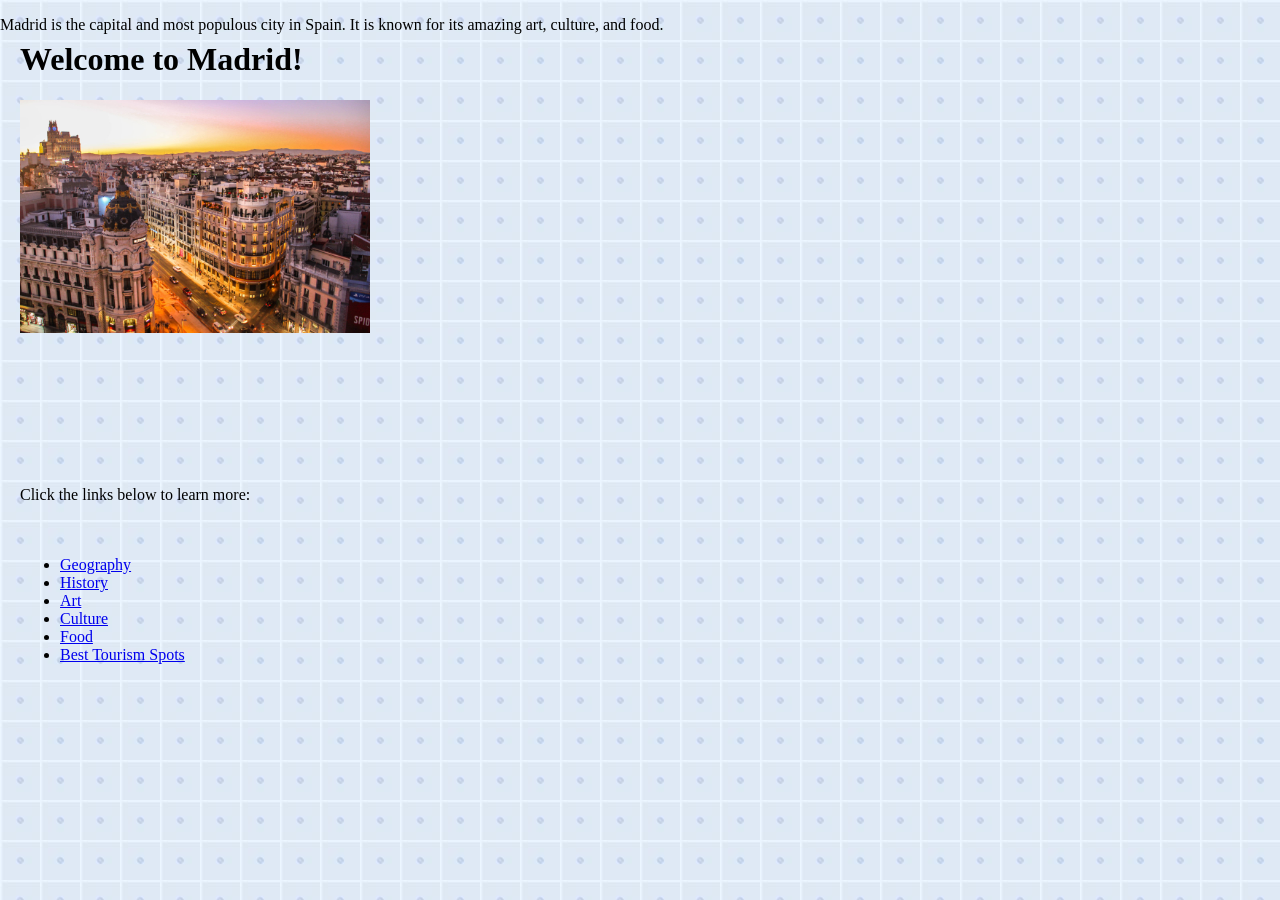
==== Madrid.html @ 9ad86ae4 "Add files via upload" ====
<!DOCTYPE HTML>
<html>
<head>
    <title>Madrid</title>
    <link rel="stylesheet" type="text/css" href="styles.css">
</head>

<body>

<div id="page">
    <h1 id="title">Welcome to Madrid!</h1>

    <div id="photo">
        <img src="madrid.jpg" alt="View of Madrid">
    </div>

    <p id="intro">
        Madrid is the capital and most populous city in Spain. It is known for its amazing art, culture, and food.
    </p>

    <p id="text">
        Click the links below to learn more:
    </p>

    <ul id="list">
        <li><a href="geography.html">Geography</a></li>
        <li><a href="history.html">History</a></li>
        <li><a href="art.html">Art</a></li>
        <li><a href="culture.html">Culture</a></li>
        <li><a href="food.html">Food</a></li>
        <li><a href="tourism.html">Best Tourism Spots</a></li>
    </ul>
</div>

</body>
</html>
---- styles.css ----
body {
    background-image: url("background.jpg");
}

#page {
    position: absolute;
    top: 0px;
    left: 0px;
}

#title {
    position: absolute;
    top: 20px;
    left: 20px;
    width: 500px;
    text-align: left;
}


#photo {
    position: absolute;
    top: 100px;
    left: 20px;
}

#photo img {
    width: 350px;
}

#text {
    position: absolute;
    top: 470px;
    left: 20px;
    width: 500px;
    text-align: left;
}


#list {
    position: absolute;
    top: 540px;
    left: 20px;
}


#link {
    position: absolute;
    top: 610px;
    left: 20px;
}
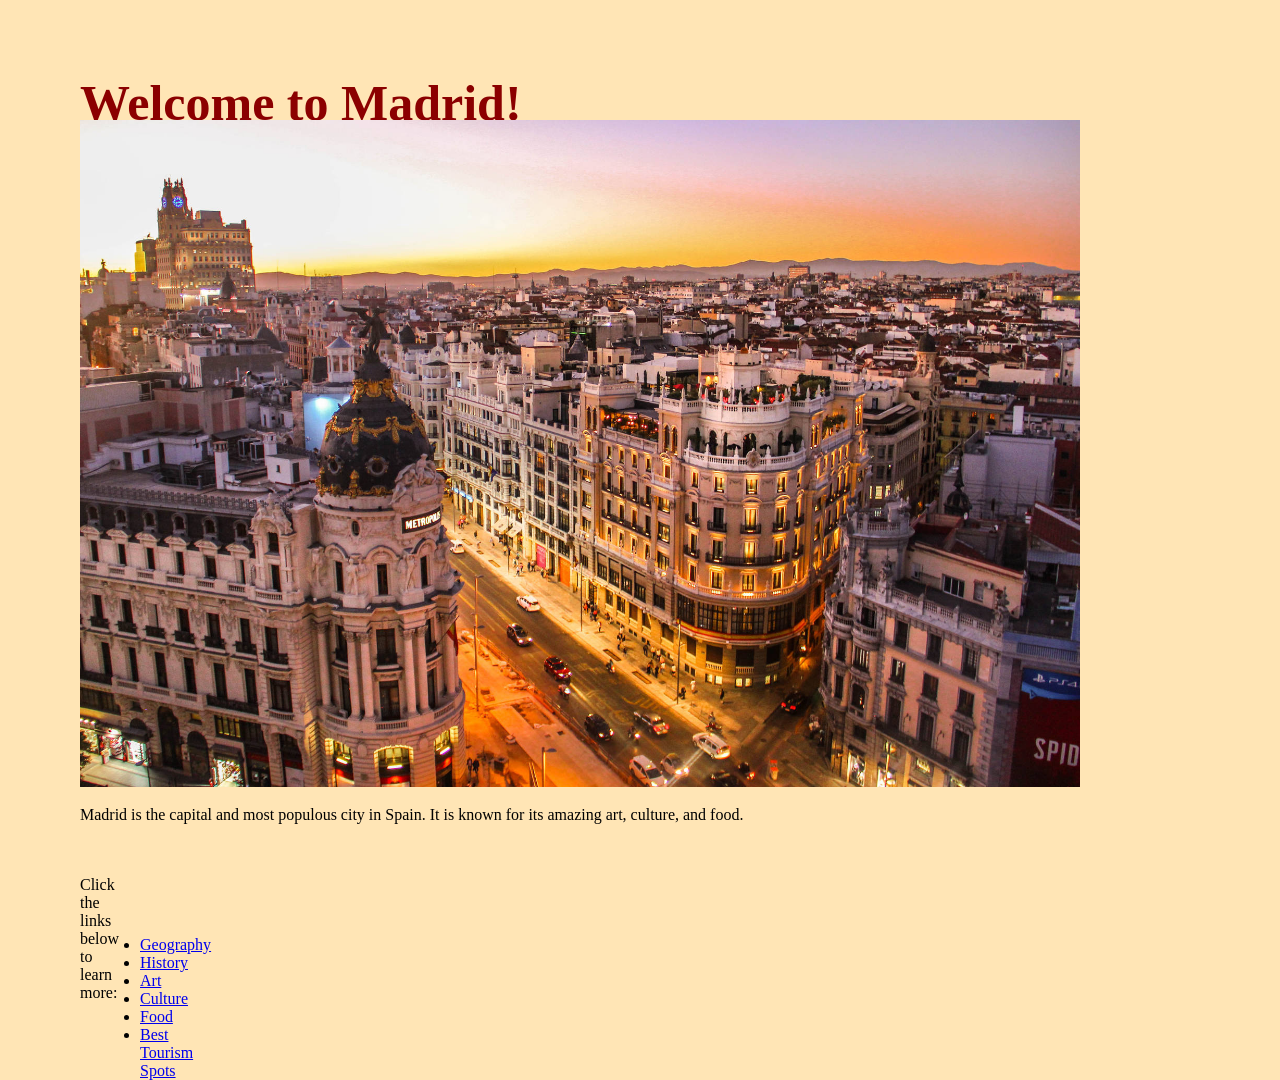
==== commit 037276dc: "Add files via upload" ====
--- a/Madrid.html
+++ b/Madrid.html
@@ -2,7 +2,7 @@
 <html>
 <head>
     <title>Madrid</title>
-    <link rel="stylesheet" type="text/css" href="styles.css">
+    <link rel="stylesheet" type="text/css" href="style.css">
 </head>
 
 <body>
--- a/style.css
+++ b/style.css
@@ -0,0 +1,50 @@
+body {
+    background-image: url("peach.jpg");
+}
+
+
+#page {
+    position: absolute;
+    top: 40px;
+    left: 80px;
+}
+
+
+#title {
+    position: absolute;
+    top: 0px;
+    left: 0px;
+    width: 900px;
+    color: darkred;
+    font-size: 50px;
+}
+
+
+#photo {
+    position: absolute;
+    top: 80px;
+    left: 0px;
+}
+
+#photo img {
+    width: 1000px;  
+}
+
+#intro {
+    position: absolute;
+    top: 750px;
+    left: 0px;
+    width: 1000px;
+}
+
+#text {
+    position: absolute;
+    top: 820px;
+    left: 0px;
+}
+
+#list {
+    position: absolute;
+    top: 880px;
+    left: 20px;
+}
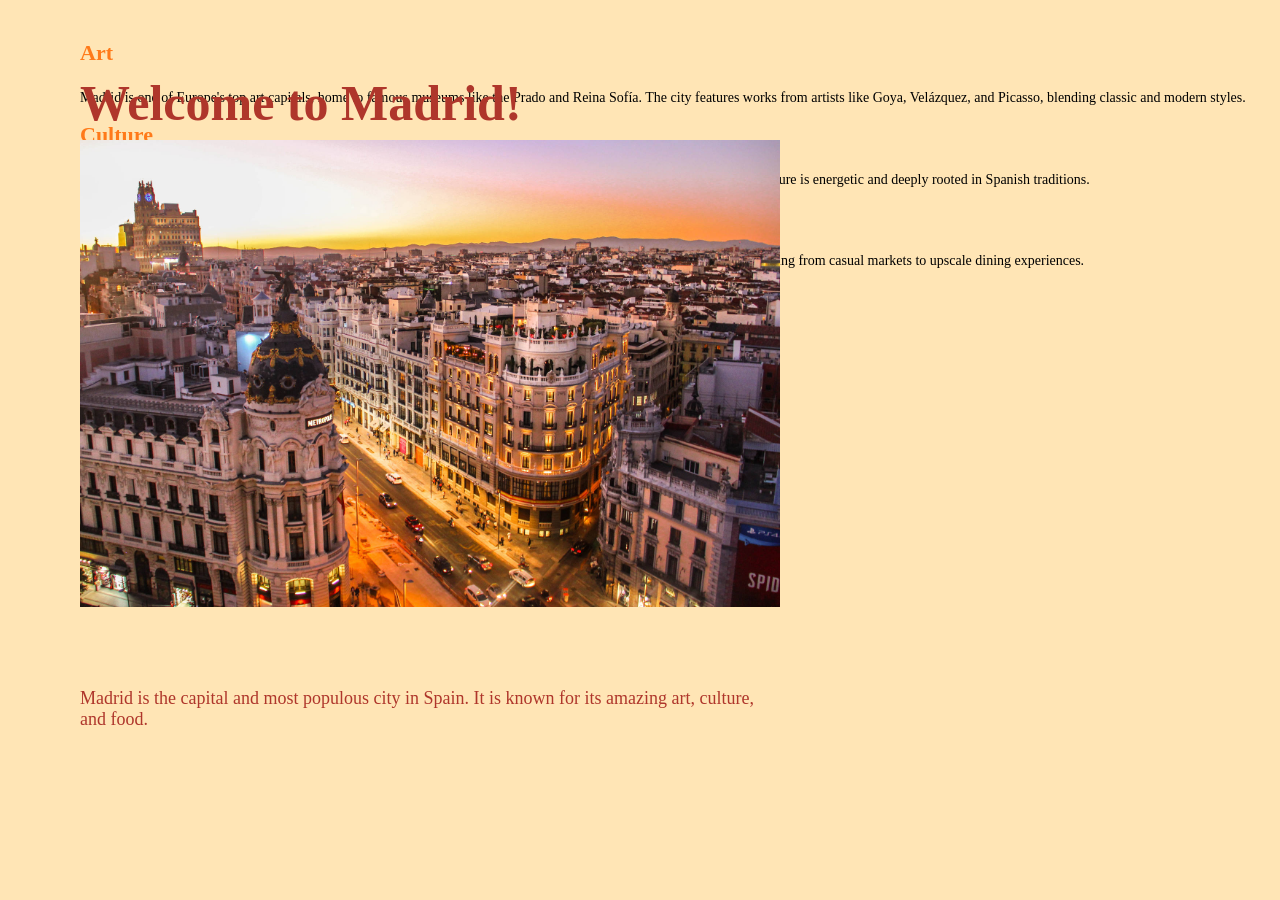
==== commit 3855753e: "Add files via upload" ====
--- a/Madrid.html
+++ b/Madrid.html
@@ -17,19 +17,28 @@
     <p id="intro">
         Madrid is the capital and most populous city in Spain. It is known for its amazing art, culture, and food.
     </p>
+<div id="artbox">
+    <h3>Art</h3>
+    <p>
+        Madrid is one of Europe's top art capitals, home to famous museums like the Prado and Reina Sofía. The city features works from artists like Goya, Velázquez, and Picasso, blending classic and modern styles.
+    </p>
+</div>
 
-    <p id="text">
-        Click the links below to learn more:
+<div id="culturebox">
+    <h3>Culture</h3>
+    <p>
+        Madrid has a vibrant culture filled with festivals, music, and nightlife. From traditional flamenco to modern city life, the culture is energetic and deeply rooted in Spanish traditions.
     </p>
+</div>
 
-    <ul id="list">
-        <li><a href="geography.html">Geography</a></li>
-        <li><a href="history.html">History</a></li>
-        <li><a href="art.html">Art</a></li>
-        <li><a href="culture.html">Culture</a></li>
-        <li><a href="food.html">Food</a></li>
-        <li><a href="tourism.html">Best Tourism Spots</a></li>
-    </ul>
+<div id="foodbox">
+    <h3>Food</h3>
+    <p>
+        Madrid is known for its amazing food scene, including tapas, churros, and traditional Spanish dishes. The city offers everything from casual markets to upscale dining experiences.
+    </p>
+</div>
+
+ 
 </div>
 
 </body>
--- a/style.css
+++ b/style.css
@@ -1,7 +1,6 @@
 body {
     background-image: url("peach.jpg");
 }
-
 
 #page {
     position: absolute;
@@ -9,42 +8,78 @@
     left: 80px;
 }
 
-
 #title {
     position: absolute;
     top: 0px;
     left: 0px;
     width: 900px;
-    color: darkred;
+    color: #af362b;
     font-size: 50px;
 }
 
-
 #photo {
     position: absolute;
-    top: 80px;
+    top: 100px;
     left: 0px;
 }
 
 #photo img {
-    width: 1000px;  
+    width: 700px;
 }
 
 #intro {
     position: absolute;
-    top: 750px;
+    top: 630px;
     left: 0px;
-    width: 1000px;
+    width: 700px;
+    font-size: 18px;
+    color: #af362b;
 }
 
 #text {
     position: absolute;
-    top: 820px;
+    top: 700px;
     left: 0px;
+    width: 700px;
+    font-weight: bold;
 }
 
 #list {
     position: absolute;
-    top: 880px;
-    left: 20px;
+    top: 730px;
+    left: 40px;
+    width: 700px;
 }
+#list a {
+    display: block;              
+    width: 300px;               
+    padding: 12px;             
+    margin-bottom: 12px;       
+    
+    background-color: #fff5eb;  
+    color: #ff7a1a;             
+    text-decoration: none;    
+    font-size: 20px;            
+    font-weight: bold;
+    
+    border: 2px solid #ff7a1a;  
+}
+
+#culturebox {
+    left: 280px;
+}
+
+#foodbox {
+    left: 560px;
+}
+
+#artbox h3, #culturebox h3, #foodbox h3 {
+    margin-top: 0;
+    color: #ff7a1a;
+    font-size: 22px;
+}
+
+#artbox p, #culturebox p, #foodbox p {
+    font-size: 14px;
+    line-height: 1.4;
+}
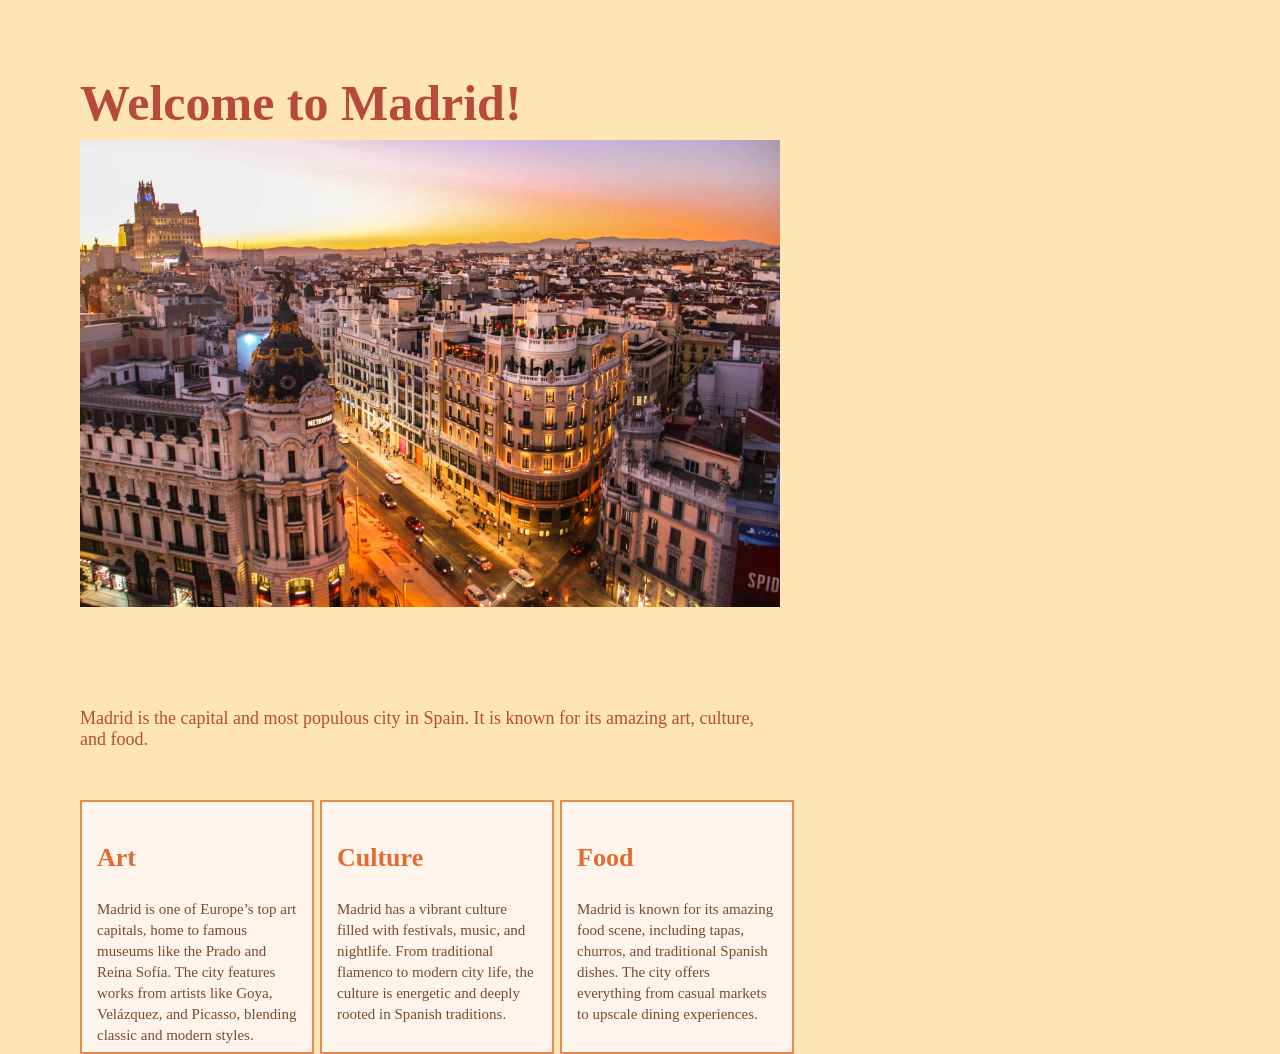
==== commit 987232e5: "Add files via upload" ====
--- a/Madrid.html
+++ b/Madrid.html
@@ -8,6 +8,7 @@
 <body>
 
 <div id="page">
+
     <h1 id="title">Welcome to Madrid!</h1>
 
     <div id="photo">
@@ -17,25 +18,28 @@
     <p id="intro">
         Madrid is the capital and most populous city in Spain. It is known for its amazing art, culture, and food.
     </p>
-<div id="artbox">
-    <h3>Art</h3>
-    <p>
-        Madrid is one of Europe's top art capitals, home to famous museums like the Prado and Reina Sofía. The city features works from artists like Goya, Velázquez, and Picasso, blending classic and modern styles.
-    </p>
-</div>
 
-<div id="culturebox">
-    <h3>Culture</h3>
-    <p>
-        Madrid has a vibrant culture filled with festivals, music, and nightlife. From traditional flamenco to modern city life, the culture is energetic and deeply rooted in Spanish traditions.
-    </p>
-</div>
+    <div id="artbox">
+        <h3>Art</h3>
+        <p>
+            Madrid is one of Europe’s top art capitals, home to famous museums like the Prado and Reina Sofía. The city features works from artists like Goya, Velázquez, and Picasso, blending classic and modern styles.
+        </p>
+    </div>
 
-<div id="foodbox">
-    <h3>Food</h3>
-    <p>
-        Madrid is known for its amazing food scene, including tapas, churros, and traditional Spanish dishes. The city offers everything from casual markets to upscale dining experiences.
-    </p>
+    <div id="culturebox">
+        <h3>Culture</h3>
+        <p>
+            Madrid has a vibrant culture filled with festivals, music, and nightlife. From traditional flamenco to modern city life, the culture is energetic and deeply rooted in Spanish traditions.
+        </p>
+    </div>
+
+    <div id="foodbox">
+        <h3>Food</h3>
+        <p>
+            Madrid is known for its amazing food scene, including tapas, churros, and traditional Spanish dishes. The city offers everything from casual markets to upscale dining experiences.
+        </p>
+    </div>
+
 </div>
 
  
--- a/style.css
+++ b/style.css
@@ -13,7 +13,7 @@
     top: 0px;
     left: 0px;
     width: 900px;
-    color: #af362b;
+    color: #b84a3a;
     font-size: 50px;
 }
 
@@ -29,57 +29,44 @@
 
 #intro {
     position: absolute;
-    top: 630px;
+    top: 650px;
     left: 0px;
     width: 700px;
     font-size: 18px;
-    color: #af362b;
+    color: #b84a3a;
 }
 
-#text {
+/* shared box style */
+#artbox, #culturebox, #foodbox {
     position: absolute;
-    top: 700px;
-    left: 0px;
-    width: 700px;
-    font-weight: bold;
+    top: 760px;
+    width: 200px;
+    height: 220px;
+    padding: 15px;
+    background-color: #fff4ec;
+    border: 2px solid #e68a4e;
 }
 
-#list {
-    position: absolute;
-    top: 730px;
-    left: 40px;
-    width: 700px;
-}
-#list a {
-    display: block;              
-    width: 300px;               
-    padding: 12px;             
-    margin-bottom: 12px;       
-    
-    background-color: #fff5eb;  
-    color: #ff7a1a;             
-    text-decoration: none;    
-    font-size: 20px;            
-    font-weight: bold;
-    
-    border: 2px solid #ff7a1a;  
+/* exact box positions */
+#artbox {
+    left: 0px;
 }
 
 #culturebox {
-    left: 280px;
+    left: 240px;
 }
 
 #foodbox {
-    left: 560px;
+    left: 480px;
 }
 
 #artbox h3, #culturebox h3, #foodbox h3 {
-    margin-top: 0;
-    color: #ff7a1a;
-    font-size: 22px;
+    color: #e06c2f;
+    font-size: 26px;
 }
 
 #artbox p, #culturebox p, #foodbox p {
-    font-size: 14px;
+    font-size: 15px;
     line-height: 1.4;
+    color: #7a4a2d;
 }
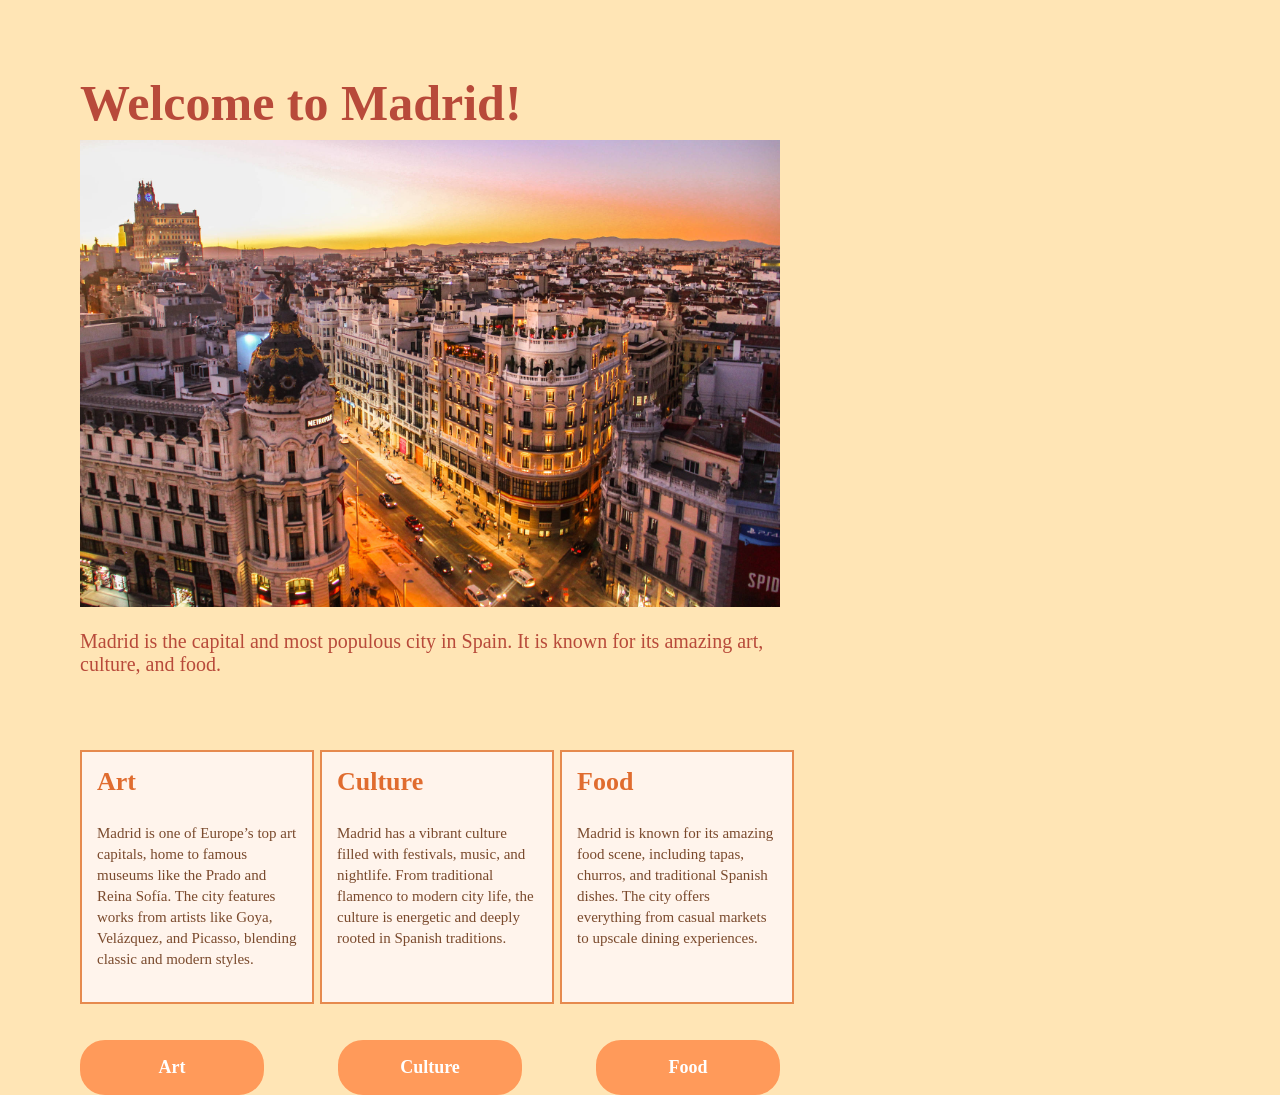
==== commit 8d6b49bf: "Add files via upload" ====
--- a/Madrid.html
+++ b/Madrid.html
@@ -39,10 +39,12 @@
             Madrid is known for its amazing food scene, including tapas, churros, and traditional Spanish dishes. The city offers everything from casual markets to upscale dining experiences.
         </p>
     </div>
-
+    <div id="buttons">
+    <a href="art.html" class="button">Art</a>
+    <a href="culture.html" class="button">Culture</a>
+    <a href="food.html" class="button">Food</a>
 </div>
 
- 
 </div>
 
 </body>
--- a/style.css
+++ b/style.css
@@ -29,17 +29,17 @@
 
 #intro {
     position: absolute;
-    top: 650px;
+    top: 570px;
     left: 0px;
     width: 700px;
-    font-size: 18px;
+    font-size: 20px;
+    font-family: Georgia, 'Times New Roman', Times, serif;
     color: #b84a3a;
 }
 
-/* shared box style */
 #artbox, #culturebox, #foodbox {
     position: absolute;
-    top: 760px;
+    top: 710px;
     width: 200px;
     height: 220px;
     padding: 15px;
@@ -47,7 +47,6 @@
     border: 2px solid #e68a4e;
 }
 
-/* exact box positions */
 #artbox {
     left: 0px;
 }
@@ -63,10 +62,41 @@
 #artbox h3, #culturebox h3, #foodbox h3 {
     color: #e06c2f;
     font-size: 26px;
+    margin-top: 0px;
 }
 
 #artbox p, #culturebox p, #foodbox p {
     font-size: 15px;
     line-height: 1.4;
     color: #7a4a2d;
+}
+#buttons {
+    position: absolute;
+    top: 1000px;   /* move this up/down if needed */
+    left: 0px;
+    width: 1000px;
+}
+
+/* buttons side-by-side */
+#buttons a {
+    display: inline-block;
+    width: 150px;
+    padding: 15px;
+    margin-right: 70px;
+
+    background-color: #ff9a5a;
+    color: white;
+
+    text-decoration: none;
+    text-align: center;
+    font-weight: bold;
+
+    border: 2px solid #ff9a5a;
+    border-radius: 25px;
+    font-size: 18px;
+}
+
+#buttons a:hover {
+    background-color: white;
+    color: #ff9a5a;
 }
